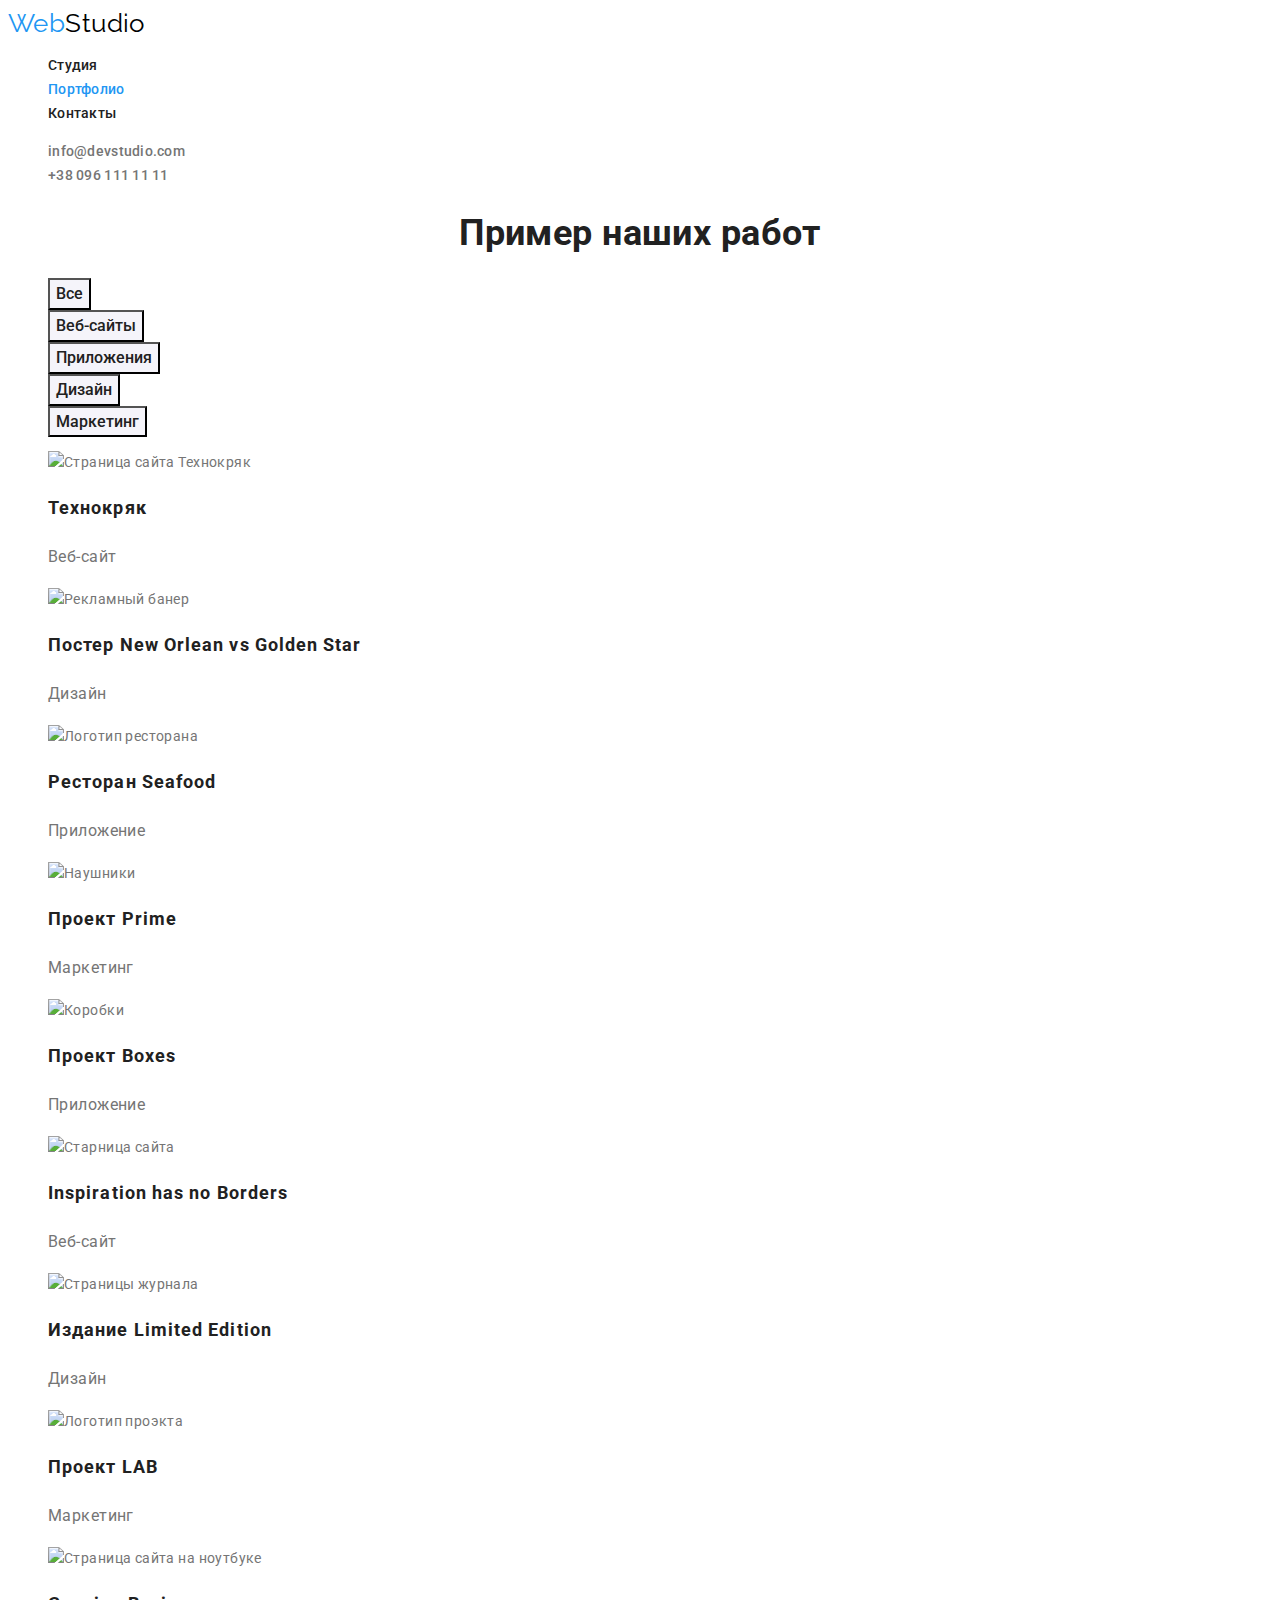
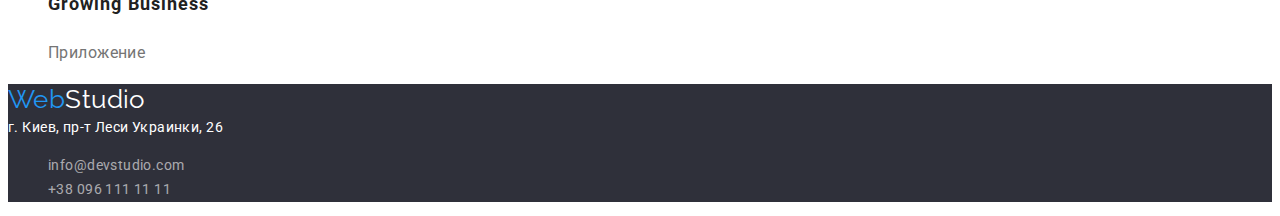
==== portfolio.html @ 8ee4883e "Добавляет разметку страницы Портфолио" ====
<!DOCTYPE html>
<html lang="ru">
  <head>
    <meta charset="UTF-8" />
    <meta http-equiv="X-UA-Compatible" content="IE=edge" />
    <meta name="viewport" content="width=device-width, initial-scale=1.0" />
    <title>Portfolio</title>
    <link
      href="https://fonts.googleapis.com/css2?family=Raleway:wght@700&family=Roboto:wght@400;500;700;900&display=swap"
      rel="stylesheet"
    />
    <link rel="stylesheet" href="./css/style.css" />
  </head>
  <body>
    <header>
      <nav>
        <a href="./index.html" class="logo"><span>Web</span>Studio</a>
        <ul class="nav list">
          <li><a href="./index.html" class="nav-link">Студия</a></li>
          <li>
            <a href="./portfolio.html" class="nav-link current">Портфолио</a>
          </li>
          <li><a href="" class="nav-link">Контакты</a></li>
        </ul>
      </nav>
      <ul class="contacts list">
        <li>
          <a href="mailto:info@devstudio.com" class="contacts-link"
            >info@devstudio.com</a
          >
        </li>
        <li>
          <a href="tel:+380961111111" class="contacts-link"
            >+38 096 111 11 11</a
          >
        </li>
      </ul>
    </header>
    <main>
      <section class="section">
        <h1 class="section-title">Пример наших работ</h1>
        <ul class="filter list">
          <li><button type="button" class="button">Все</button></li>
          <li>
            <button type="button" class="button">Веб-сайты</button>
          </li>
          <li>
            <button type="button" class="button">Приложения</button>
          </li>
          <li>
            <button type="button" class="button">Дизайн</button>
          </li>
          <li>
            <button type="button" class="button">Маркетинг</button>
          </li>
        </ul>
        <ul class="examples list">
          <li>
            <img
              src="./images/tehnokryak.jpg"
              alt="Страница сайта Технокряк"
              width="370"
              height="294"
            />
            <h2 class="examples-title">Технокряк</h2>
            <p class="examples-desc">Веб-сайт</p>
          </li>
          <li>
            <img
              src="./images/new_orlean.jpg"
              alt="Рекламный банер"
              width="370"
              height="294"
            />
            <h2 class="examples-title">Постер New Orlean vs Golden Star</h2>
            <p class="examples-desc">Дизайн</p>
          </li>
          <li>
            <img
              src="./images/sea_food.jpg"
              alt="Логотип ресторана"
              width="370"
              height="294"
            />
            <h2 class="examples-title">Ресторан Seafood</h2>
            <p class="examples-desc">Приложение</p>
          </li>
          <li>
            <img
              src="./images/progect_prime.jpg"
              alt="Наушники"
              width="370"
              height="294"
            />
            <h2 class="examples-title">Проект Prime</h2>
            <p class="examples-desc">Маркетинг</p>
          </li>
          <li>
            <img
              src="./images/progect_boxes.jpg"
              alt="Коробки"
              width="370"
              height="294"
            />
            <h2 class="examples-title">Проект Boxes</h2>
            <p class="examples-desc">Приложение</p>
          </li>
          <li>
            <img
              src="./images/inspiration.jpg"
              alt="Старница сайта"
              width="370"
              height="294"
            />
            <h2 class="examples-title">Inspiration has no Borders</h2>
            <p class="examples-desc">Веб-сайт</p>
          </li>
          <li>
            <img
              src="./images/edition.jpg"
              alt="Страницы журнала"
              width="370"
              height="294"
            />
            <h2 class="examples-title">Издание Limited Edition</h2>
            <p class="examples-desc">Дизайн</p>
          </li>
          <li>
            <img
              src="./images/progect_lab.jpg"
              alt="Логотип проэкта"
              width="370"
              height="294"
            />
            <h2 class="examples-title">Проект LAB</h2>
            <p class="examples-desc">Маркетинг</p>
          </li>
          <li>
            <img
              src="./images/growing_business.jpg"
              alt="Страница сайта на ноутбуке"
            />
            <h2 class="examples-title">Growing Business</h2>
            <p class="examples-desc">Приложение</p>
          </li>
        </ul>
      </section>
    </main>

    <footer class="footer">
      <a href="./index.html" class="logo"><span>Web</span>Studio</a>
      <address>г. Киев, пр-т Леси Украинки, 26</address>
      <ul class="list">
        <li>
          <a href="mailto:info@devstudio.com" class="footer-link"
            >info@devstudio.com</a
          >
        </li>
        <li>
          <a href="tel:+380961111111" class="footer-link">+38 096 111 11 11</a>
        </li>
      </ul>
    </footer>
  </body>
</html>
---- css/style.css ----
:root {
  --primary-text-color: #757575;
  --title-text-color: #212121;
  --accent-color: #2196f3;
  --primary-white-color: #ffffff;
  --secondary-background-color: #2f303a;
  --footer-text-color: rgba(255, 255, 255, 0.6);
  --secondary-accent-color: #f5f4fa;
}

.list {
  list-style: none;
}

body {
  background-color: var(--primary-white-color);
  color: var(--primary-text-color);

  font-family: Roboto, sans-serif;
  font-size: 14px;
  line-height: 1.71;
  letter-spacing: 0.03em;
}

/* header */

.logo {
  color: #000000;
  font-family: Raleway, sans-serif;
  font-size: 26px;
  line-height: 1.19;
  text-decoration: none;
}
.logo > span {
  color: var(--accent-color);
}
.nav-link {
  color: var(--title-text-color);
}
.contacts-link {
  color: var(--primary-text-color);
}

.nav-link,
.contacts-link {
  font-weight: 500;
  line-height: 1.14;
  letter-spacing: 0.02em;
  text-decoration: none;
}

.nav-link.current {
  color: var(--accent-color);
}

.nav-link:hover,
.nav-link:focus,
.contacts-link:hover,
.contacts-link:focus {
  color: var(--accent-color);
}

/* hero */
.hero {
  background-color: var(--secondary-background-color);
}
.hero-title {
  color: var(--primary-white-color);
  font-weight: 900;
  font-size: 44px;
  line-height: 1.36;
  text-align: center;
  letter-spacing: 0.06em;
  text-transform: uppercase;
}

/* section */
.section-title {
  color: var(--title-text-color);
  font-weight: 700;
  font-size: 36px;
  line-height: 1.17;
  text-align: center;
}

/* features */
.features-title {
  color: var(--title-text-color);
  font-weight: 700;
  line-height: 1.14;
  text-transform: uppercase;
}

/* team */
.section-team {
  background-color: var(--secondary-accent-color);
}

.workers-title {
  color: var(--title-text-color);
  font-weight: 500;
}

.workers-title,
.workers-position {
  font-size: 16px;
  line-height: 1.9;
  text-align: center;
}

/* portfolio */
.examples-title {
  color: var(--title-text-color);
  font-weight: 700;
  font-size: 18px;
  line-height: 2;
  letter-spacing: 0.06em;
}

.examples-desc {
  font-size: 16px;
  line-height: 1.88;
}

/* button */
.button {
  color: var(--title-text-color);
  cursor: pointer;
  background-color: var(--secondary-accent-color);
  font-family: inherit;
  font-weight: 500;
  font-size: 16px;
  line-height: 1.62;
  text-align: center;
}
.hero .button {
  color: var(--primary-white-color);
  background-color: var(--accent-color);
  font-weight: 700;
  line-height: 1.87;
  display: flex;
  align-items: center;
  letter-spacing: 0.06em;
}

.filter .button:hover,
.filter .button:focus {
  color: var(--primary-white-color);
  background-color: var(--accent-color);
}

/* footer */
.footer {
  background-color: var(--secondary-background-color);
  color: var(--primary-white-color);
}

.footer .logo {
  color: var(--primary-white-color);
}

address {
  font-style: normal;
}

.footer-link {
  color: var(--footer-text-color);
  text-decoration: none;
}
.footer-link:hover,
.footer-link:focus {
  color: var(--accent-color);
}
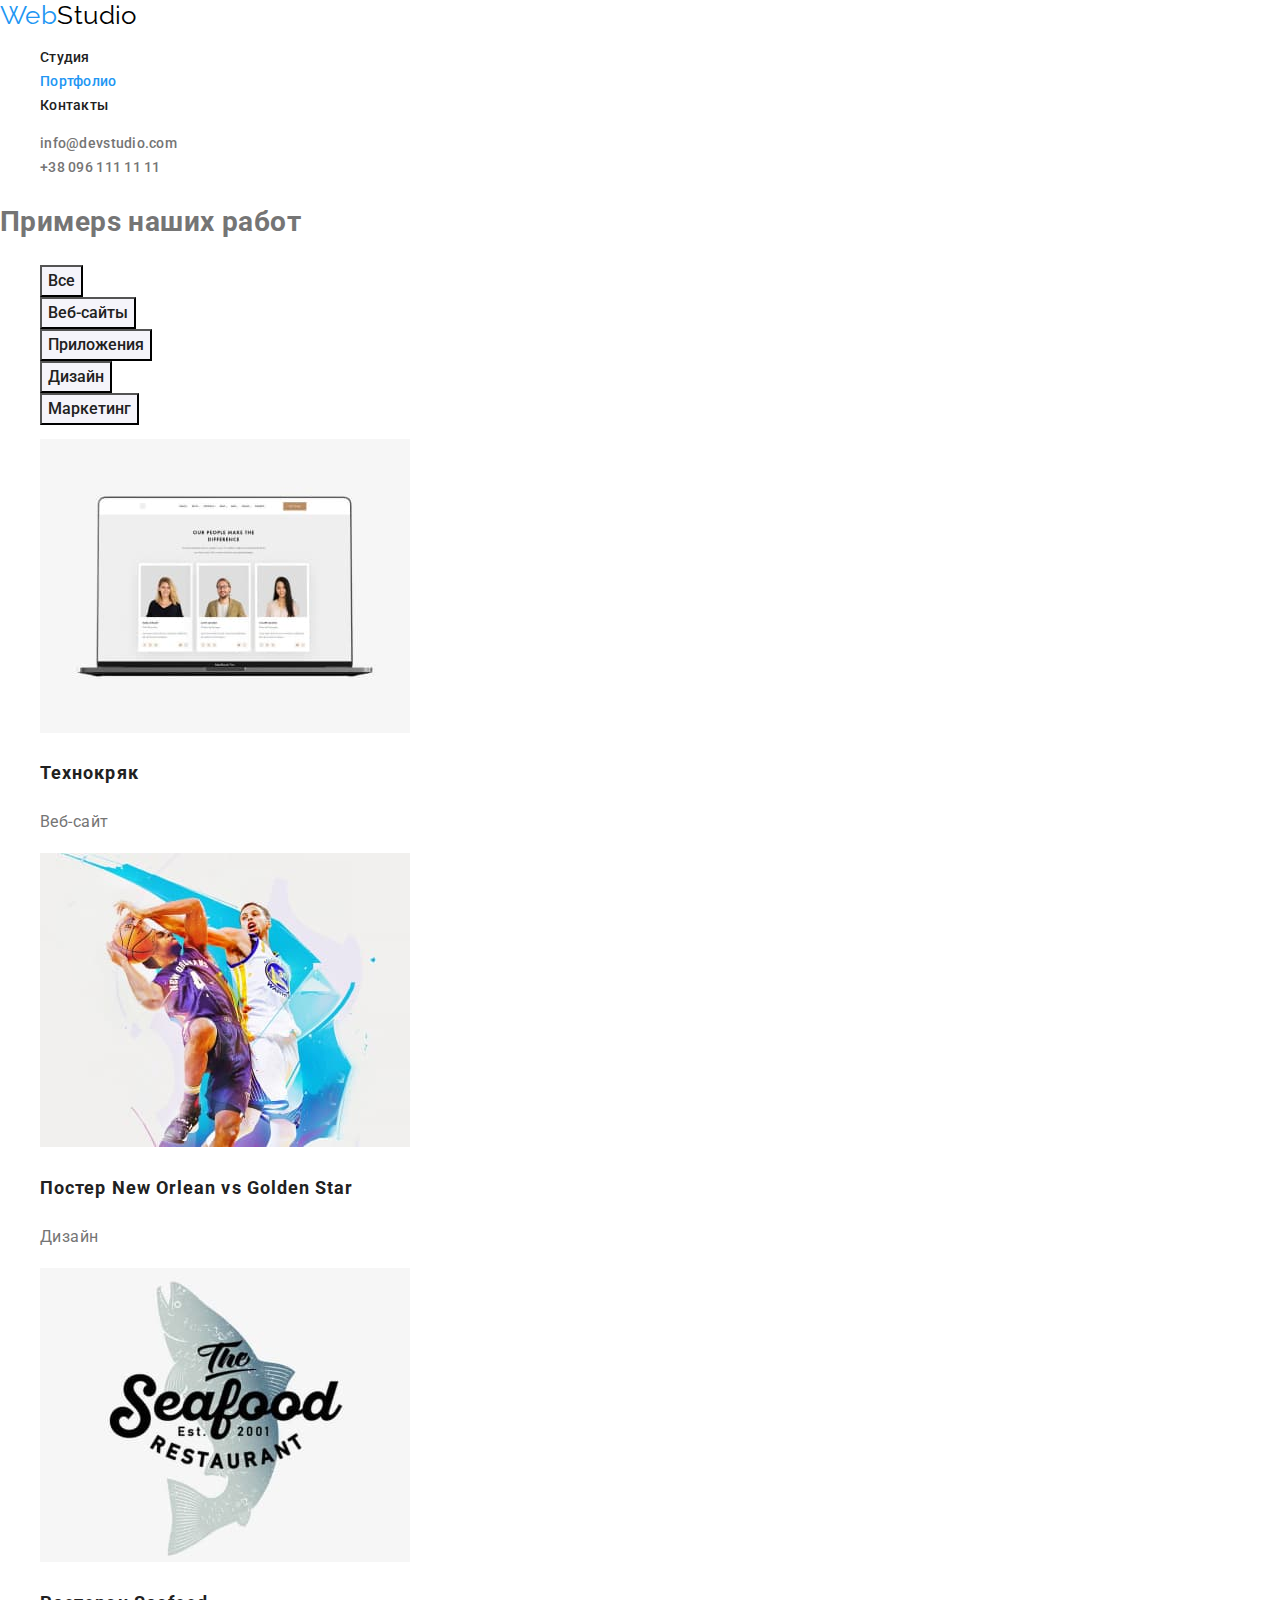
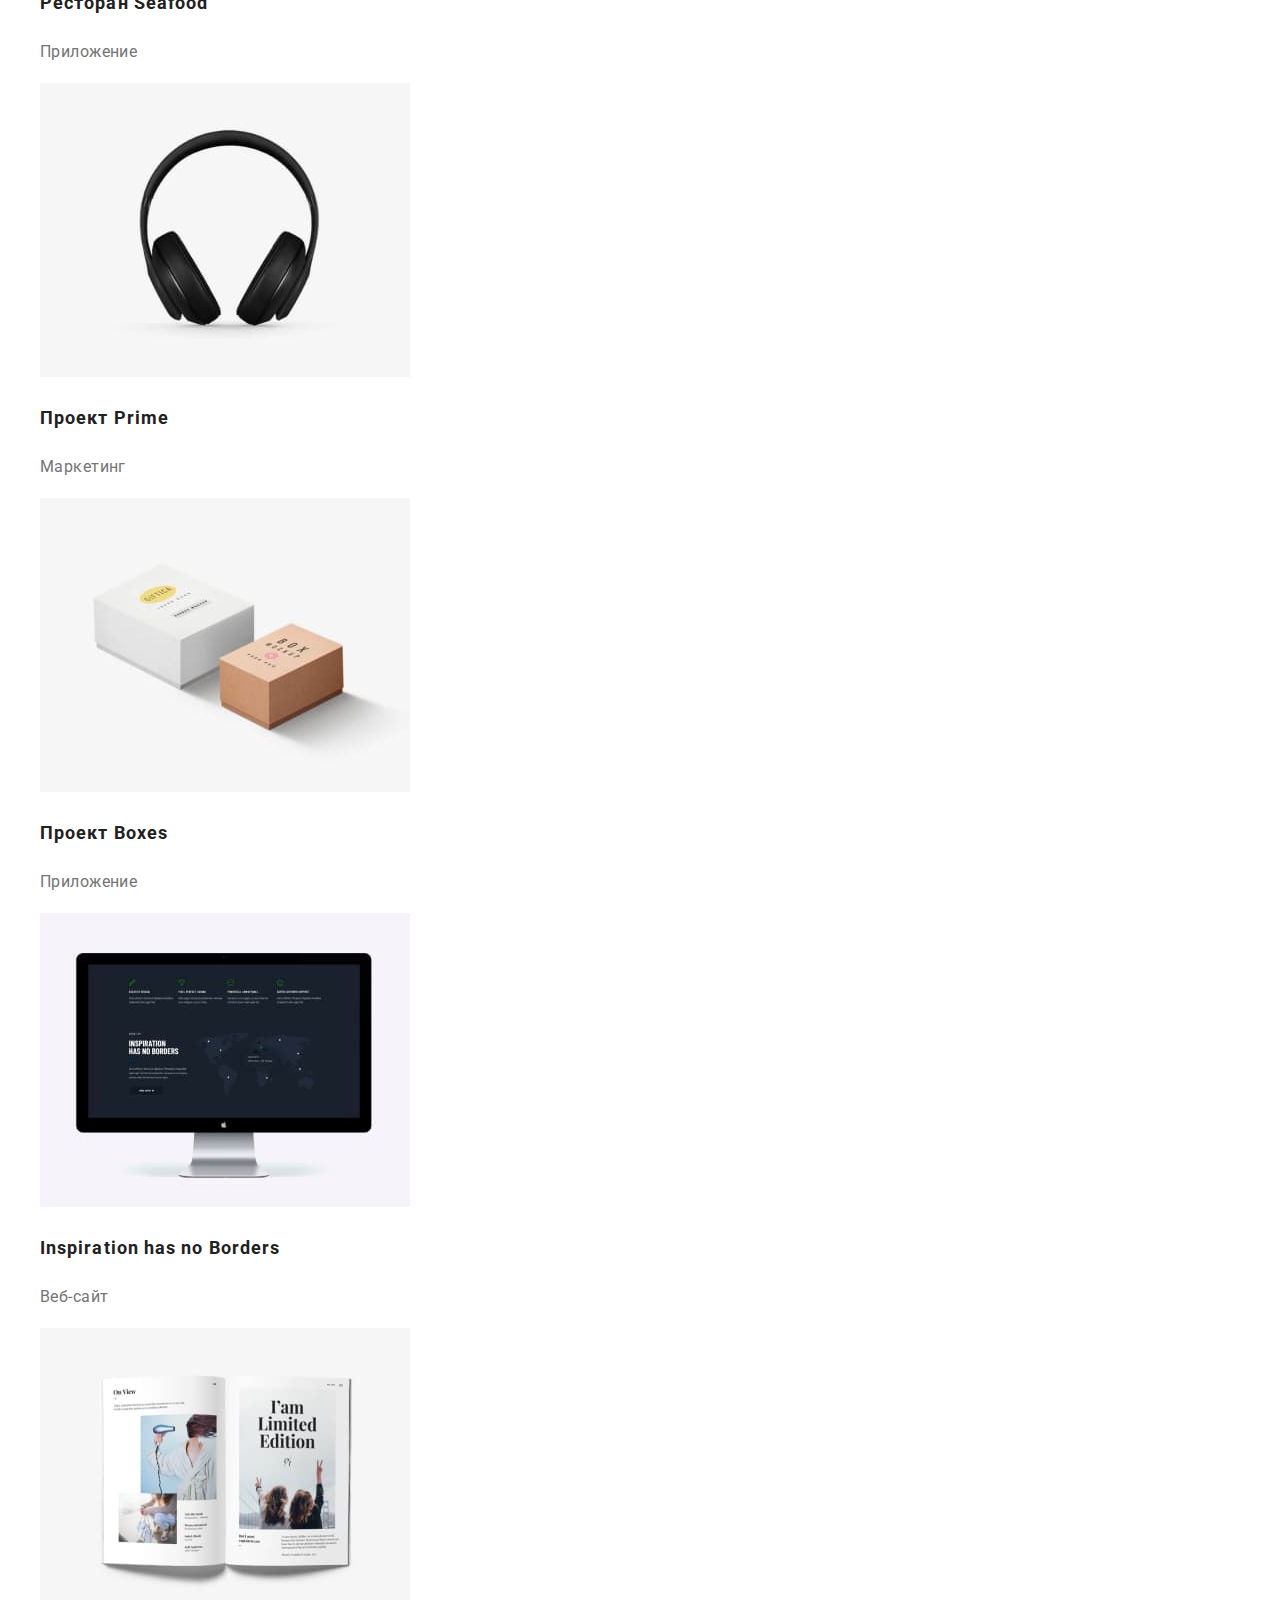
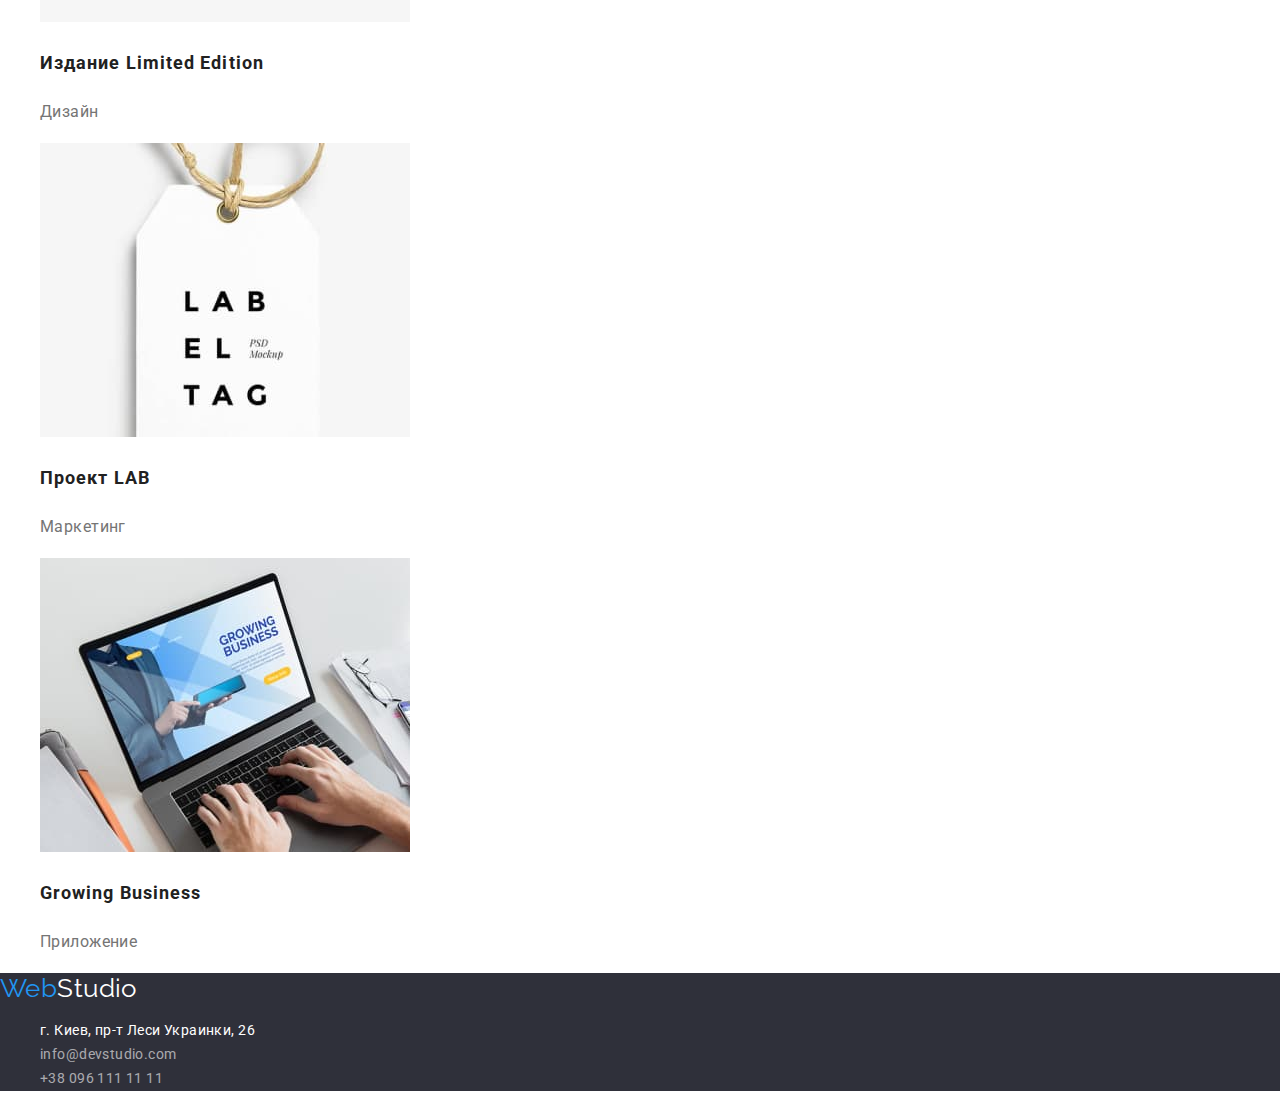
==== commit cf49f013: "Добавляет разметку страницы Портфолио" ====
--- a/portfolio.html
+++ b/portfolio.html
@@ -9,157 +9,199 @@
       href="https://fonts.googleapis.com/css2?family=Raleway:wght@700&family=Roboto:wght@400;500;700;900&display=swap"
       rel="stylesheet"
     />
+    <link
+      rel="stylesheet"
+      href="https://cdnjs.cloudflare.com/ajax/libs/modern-normalize/1.0.0/modern-normalize.min.css"
+    />
     <link rel="stylesheet" href="./css/style.css" />
   </head>
   <body>
-    <header>
-      <nav>
-        <a href="./index.html" class="logo"><span>Web</span>Studio</a>
-        <ul class="nav list">
-          <li><a href="./index.html" class="nav-link">Студия</a></li>
-          <li>
-            <a href="./portfolio.html" class="nav-link current">Портфолио</a>
+    <header class="page-header">
+      <div class="container main-nav">
+        <nav class="site-nav">
+          <a href="./index.html" class="logo"><span>Web</span>Studio</a>
+          <ul class="nav list">
+            <li class="item">
+              <a href="./index.html" class="nav-link">Студия</a>
+            </li>
+            <li class="item">
+              <a href="" class="nav-link current">Портфолио</a>
+            </li>
+            <li class="item"><a href="" class="nav-link">Контакты</a></li>
+          </ul>
+        </nav>
+        <ul class="contacts list">
+          <li class="item">
+            <a href="mailto:info@devstudio.com" class="contacts-link"
+              >info@devstudio.com</a
+            >
           </li>
-          <li><a href="" class="nav-link">Контакты</a></li>
+          <li class="item">
+            <a href="tel:+380961111111" class="contacts-link"
+              >+38 096 111 11 11</a
+            >
+          </li>
         </ul>
-      </nav>
-      <ul class="contacts list">
-        <li>
-          <a href="mailto:info@devstudio.com" class="contacts-link"
-            >info@devstudio.com</a
-          >
-        </li>
-        <li>
-          <a href="tel:+380961111111" class="contacts-link"
-            >+38 096 111 11 11</a
-          >
-        </li>
-      </ul>
+      </div>
     </header>
+
     <main>
       <section class="section">
-        <h1 class="section-title">Пример наших работ</h1>
-        <ul class="filter list">
-          <li><button type="button" class="button">Все</button></li>
-          <li>
-            <button type="button" class="button">Веб-сайты</button>
-          </li>
-          <li>
-            <button type="button" class="button">Приложения</button>
-          </li>
-          <li>
-            <button type="button" class="button">Дизайн</button>
-          </li>
-          <li>
-            <button type="button" class="button">Маркетинг</button>
-          </li>
-        </ul>
-        <ul class="examples list">
-          <li>
-            <img
-              src="./images/tehnokryak.jpg"
-              alt="Страница сайта Технокряк"
-              width="370"
-              height="294"
-            />
-            <h2 class="examples-title">Технокряк</h2>
-            <p class="examples-desc">Веб-сайт</p>
-          </li>
-          <li>
-            <img
-              src="./images/new_orlean.jpg"
-              alt="Рекламный банер"
-              width="370"
-              height="294"
-            />
-            <h2 class="examples-title">Постер New Orlean vs Golden Star</h2>
-            <p class="examples-desc">Дизайн</p>
-          </li>
-          <li>
-            <img
-              src="./images/sea_food.jpg"
-              alt="Логотип ресторана"
-              width="370"
-              height="294"
-            />
-            <h2 class="examples-title">Ресторан Seafood</h2>
-            <p class="examples-desc">Приложение</p>
-          </li>
-          <li>
-            <img
-              src="./images/progect_prime.jpg"
-              alt="Наушники"
-              width="370"
-              height="294"
-            />
-            <h2 class="examples-title">Проект Prime</h2>
-            <p class="examples-desc">Маркетинг</p>
-          </li>
-          <li>
-            <img
-              src="./images/progect_boxes.jpg"
-              alt="Коробки"
-              width="370"
-              height="294"
-            />
-            <h2 class="examples-title">Проект Boxes</h2>
-            <p class="examples-desc">Приложение</p>
-          </li>
-          <li>
-            <img
-              src="./images/inspiration.jpg"
-              alt="Старница сайта"
-              width="370"
-              height="294"
-            />
-            <h2 class="examples-title">Inspiration has no Borders</h2>
-            <p class="examples-desc">Веб-сайт</p>
-          </li>
-          <li>
-            <img
-              src="./images/edition.jpg"
-              alt="Страницы журнала"
-              width="370"
-              height="294"
-            />
-            <h2 class="examples-title">Издание Limited Edition</h2>
-            <p class="examples-desc">Дизайн</p>
-          </li>
-          <li>
-            <img
-              src="./images/progect_lab.jpg"
-              alt="Логотип проэкта"
-              width="370"
-              height="294"
-            />
-            <h2 class="examples-title">Проект LAB</h2>
-            <p class="examples-desc">Маркетинг</p>
-          </li>
-          <li>
-            <img
-              src="./images/growing_business.jpg"
-              alt="Страница сайта на ноутбуке"
-            />
-            <h2 class="examples-title">Growing Business</h2>
-            <p class="examples-desc">Приложение</p>
-          </li>
-        </ul>
+        <div class="container">
+          <h1 class="visually-hidden">Примерs наших работ</h1>
+          <ul class="filter list">
+            <li class="filter-but">
+              <button type="button" class="button">Все</button>
+            </li>
+            <li class="filter-but">
+              <button type="button" class="button">Веб-сайты</button>
+            </li>
+            <li class="filter-but">
+              <button type="button" class="button">Приложения</button>
+            </li>
+            <li class="filter-but">
+              <button type="button" class="button">Дизайн</button>
+            </li>
+            <li class="filter-but">
+              <button type="button" class="button">Маркетинг</button>
+            </li>
+          </ul>
+          <ul class="examples list">
+            <li class="examples-card">
+              <img
+                src="./images/tehnokryak.jpg"
+                alt="Страница сайта Технокряк"
+                width="370px"
+                height="294px"
+              />
+              <div class="card-box">
+                <h2 class="examples-title">Технокряк</h2>
+                <p class="examples-desc">Веб-сайт</p>
+              </div>
+            </li>
+            <li class="examples-card">
+              <img
+                src="./images/new_orlean.jpg"
+                alt="Рекламный банер"
+                width="370px"
+                height="294px"
+              />
+              <div class="card-box">
+                <h2 class="examples-title">Постер New Orlean vs Golden Star</h2>
+                <p class="examples-desc">Дизайн</p>
+              </div>
+            </li>
+            <li class="examples-card">
+              <img
+                src="./images/sea_food.jpg"
+                alt="Логотип ресторана"
+                width="370px"
+                height="294px"
+              />
+              <div class="card-box">
+                <h2 class="examples-title">Ресторан Seafood</h2>
+                <p class="examples-desc">Приложение</p>
+              </div>
+            </li>
+            <li class="examples-card">
+              <img
+                src="./images/progect_prime.jpg"
+                alt="Наушники"
+                width="370px"
+                height="294px"
+              />
+              <div class="card-box">
+                <h2 class="examples-title">Проект Prime</h2>
+                <p class="examples-desc">Маркетинг</p>
+              </div>
+            </li>
+            <li class="examples-card">
+              <img
+                src="./images/progect_boxes.jpg"
+                alt="Коробки"
+                width="370px"
+                height="294px"
+              />
+              <div class="card-box">
+                <h2 class="examples-title">Проект Boxes</h2>
+                <p class="examples-desc">Приложение</p>
+              </div>
+            </li>
+            <li class="examples-card">
+              <img
+                src="./images/inspiration.jpg"
+                alt="Старница сайта"
+                width="370px"
+                height="294px"
+              />
+              <div class="card-box">
+                <h2 class="examples-title">Inspiration has no Borders</h2>
+                <p class="examples-desc">Веб-сайт</p>
+              </div>
+            </li>
+            <li class="examples-card">
+              <img
+                src="./images/edition.jpg"
+                alt="Страницы журнала"
+                width="370px"
+                height="294px"
+              />
+              <div class="card-box">
+                <h2 class="examples-title">Издание Limited Edition</h2>
+                <p class="examples-desc">Дизайн</p>
+              </div>
+            </li>
+            <li class="examples-card">
+              <img
+                src="./images/progect_lab.jpg"
+                alt="Логотип проэкта"
+                width="370px"
+                height="294px"
+              />
+              <div class="card-box">
+                <h2 class="examples-title">Проект LAB</h2>
+                <p class="examples-desc">Маркетинг</p>
+              </div>
+            </li>
+            <li class="examples-card">
+              <img
+                src="./images/growing_business.jpg"
+                alt="Страница сайта на ноутбуке"
+                width="370px"
+                height="294px"
+              />
+              <div class="card-box">
+                <h2 class="examples-title">Growing Business</h2>
+                <p class="examples-desc">Приложение</p>
+              </div>
+            </li>
+          </ul>
+        </div>
       </section>
     </main>
-
+    <!-- Footer -->
     <footer class="footer">
-      <a href="./index.html" class="logo"><span>Web</span>Studio</a>
-      <address>г. Киев, пр-т Леси Украинки, 26</address>
-      <ul class="list">
-        <li>
-          <a href="mailto:info@devstudio.com" class="footer-link"
-            >info@devstudio.com</a
-          >
-        </li>
-        <li>
-          <a href="tel:+380961111111" class="footer-link">+38 096 111 11 11</a>
-        </li>
-      </ul>
+      <div class="container">
+        <a href="./index.html" class="logo"><span>Web</span>Studio</a>
+        <div class="footer-connect">
+          <ul class="list">
+            <li class="connect-item">
+              <address>г. Киев, пр-т Леси Украинки, 26</address>
+            </li>
+            <li class="connect-item">
+              <a href="mailto:info@devstudio.com" class="footer-link"
+                >info@devstudio.com</a
+              >
+            </li>
+            <li class="connect-item">
+              <a href="tel:+380961111111" class="footer-link"
+                >+38 096 111 11 11</a
+              >
+            </li>
+          </ul>
+        </div>
+      </div>
     </footer>
   </body>
 </html>
+
